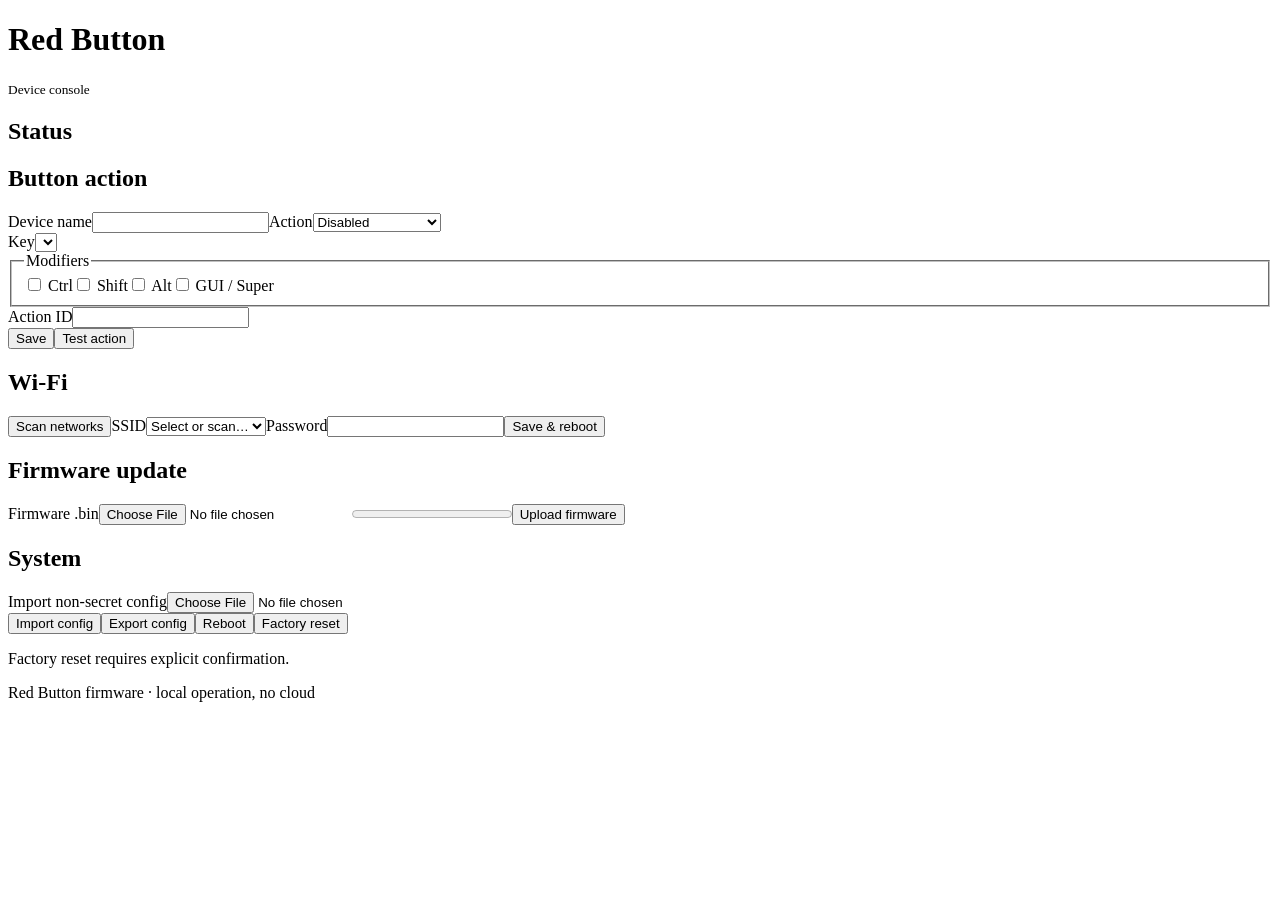
==== data/index.html @ b75f51d4 "Build complete ESP32-S3 red button project" ====
<!doctype html><html lang="en"><head><meta charset="utf-8"><meta name="viewport" content="width=device-width,initial-scale=1"><title>Red Button</title><link rel="stylesheet" href="/style.css"></head><body>
<header><span class="dot"></span><div><h1>Red Button</h1><small id="subtitle">Device console</small></div></header><main>
<section><h2>Status</h2><div id="status" class="grid"></div></section>
<section><h2>Button action</h2><label>Device name<input id="name" maxlength="32"></label><label>Action<select id="type"><option value="0">Disabled</option><option value="1">USB HID shortcut</option><option value="2">USB serial event</option></select></label><div id="hid"><label>Key<select id="key"></select></label><fieldset><legend>Modifiers</legend><label><input type="checkbox" id="ctrl"> Ctrl</label><label><input type="checkbox" id="shift"> Shift</label><label><input type="checkbox" id="alt"> Alt</label><label><input type="checkbox" id="gui"> GUI / Super</label></fieldset></div><div id="serial"><label>Action ID<input id="event" maxlength="64" pattern="[A-Za-z0-9_-]+"></label></div><div class="row"><button id="save">Save</button><button id="test" class="secondary">Test action</button></div><p id="actionResult"></p></section>
<section><h2>Wi-Fi</h2><button id="scan" class="secondary">Scan networks</button><label>SSID<select id="ssid"><option value="">Select or scan…</option></select></label><label>Password<input id="password" type="password" maxlength="63" autocomplete="new-password"></label><button id="saveWifi">Save & reboot</button><p id="wifiResult"></p></section>
<section><h2>Firmware update</h2><label>Firmware .bin<input id="firmware" type="file" accept=".bin"></label><progress id="progress" max="100" value="0"></progress><button id="upload">Upload firmware</button><p id="otaResult"></p></section>
<section><h2>System</h2><label>Import non-secret config<input id="importFile" type="file" accept="application/json,.json"></label><div class="row"><button id="import" class="secondary">Import config</button><button id="export" class="secondary">Export config</button><button id="reboot" class="secondary">Reboot</button><button id="reset" class="danger">Factory reset</button></div><p id="systemResult" class="note">Factory reset requires explicit confirmation.</p></section>
</main><footer>Red Button firmware · local operation, no cloud</footer><script src="/app.js"></script></body></html>
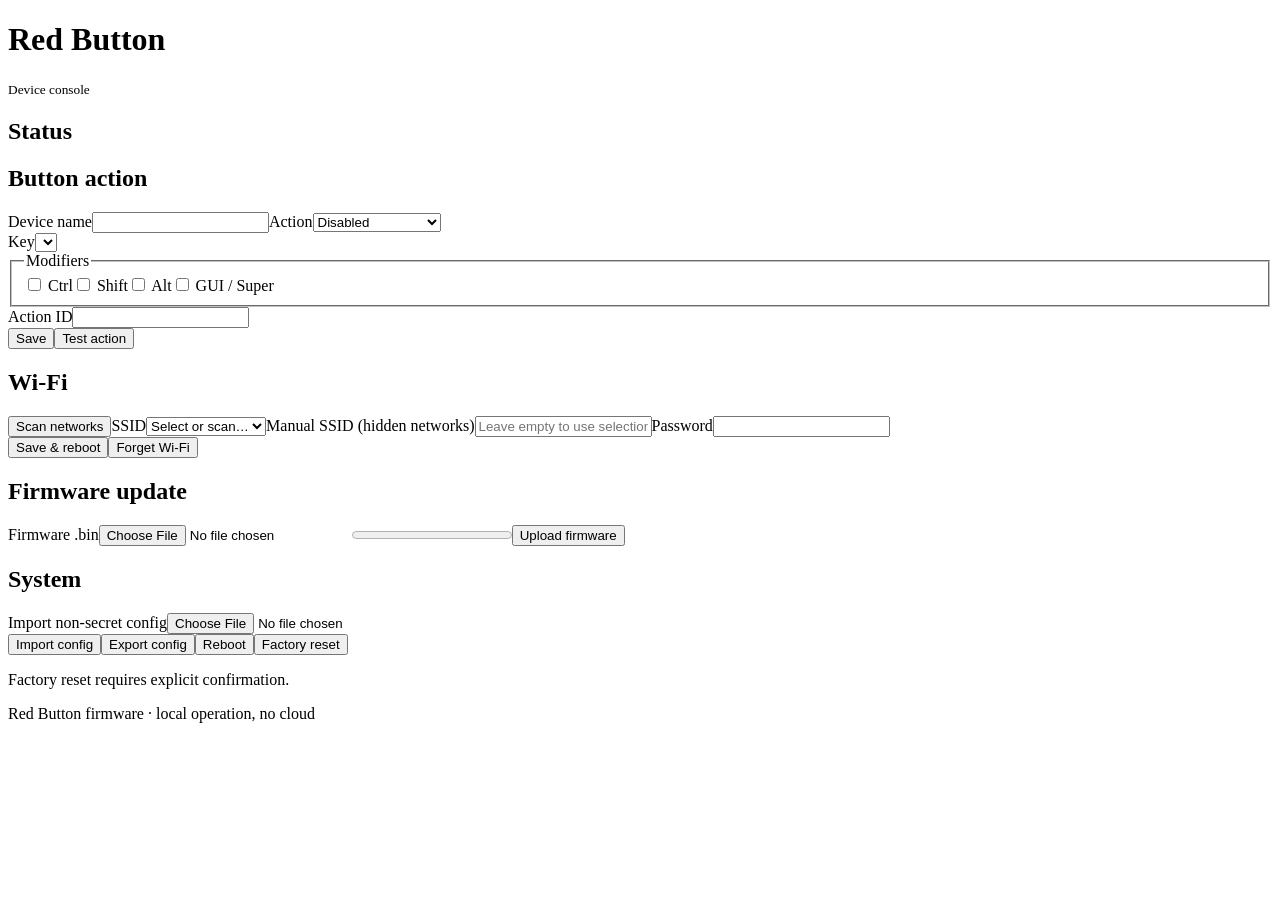
==== commit 71aaa32a: "Enhance Wi-Fi management and configuration features, including manual SSID input and forgetting Wi-F" ====
--- a/data/index.html
+++ b/data/index.html
@@ -2,7 +2,7 @@
 <header><span class="dot"></span><div><h1>Red Button</h1><small id="subtitle">Device console</small></div></header><main>
 <section><h2>Status</h2><div id="status" class="grid"></div></section>
 <section><h2>Button action</h2><label>Device name<input id="name" maxlength="32"></label><label>Action<select id="type"><option value="0">Disabled</option><option value="1">USB HID shortcut</option><option value="2">USB serial event</option></select></label><div id="hid"><label>Key<select id="key"></select></label><fieldset><legend>Modifiers</legend><label><input type="checkbox" id="ctrl"> Ctrl</label><label><input type="checkbox" id="shift"> Shift</label><label><input type="checkbox" id="alt"> Alt</label><label><input type="checkbox" id="gui"> GUI / Super</label></fieldset></div><div id="serial"><label>Action ID<input id="event" maxlength="64" pattern="[A-Za-z0-9_-]+"></label></div><div class="row"><button id="save">Save</button><button id="test" class="secondary">Test action</button></div><p id="actionResult"></p></section>
-<section><h2>Wi-Fi</h2><button id="scan" class="secondary">Scan networks</button><label>SSID<select id="ssid"><option value="">Select or scan…</option></select></label><label>Password<input id="password" type="password" maxlength="63" autocomplete="new-password"></label><button id="saveWifi">Save & reboot</button><p id="wifiResult"></p></section>
+<section><h2>Wi-Fi</h2><button id="scan" class="secondary">Scan networks</button><label>SSID<select id="ssid"><option value="">Select or scan…</option></select></label><label>Manual SSID (hidden networks)<input id="ssidManual" maxlength="32" placeholder="Leave empty to use selection above"></label><label>Password<input id="password" type="password" maxlength="63" autocomplete="new-password"></label><div class="row"><button id="saveWifi">Save & reboot</button><button id="forgetWifi" class="danger">Forget Wi-Fi</button></div><p id="wifiResult"></p></section>
 <section><h2>Firmware update</h2><label>Firmware .bin<input id="firmware" type="file" accept=".bin"></label><progress id="progress" max="100" value="0"></progress><button id="upload">Upload firmware</button><p id="otaResult"></p></section>
 <section><h2>System</h2><label>Import non-secret config<input id="importFile" type="file" accept="application/json,.json"></label><div class="row"><button id="import" class="secondary">Import config</button><button id="export" class="secondary">Export config</button><button id="reboot" class="secondary">Reboot</button><button id="reset" class="danger">Factory reset</button></div><p id="systemResult" class="note">Factory reset requires explicit confirmation.</p></section>
 </main><footer>Red Button firmware · local operation, no cloud</footer><script src="/app.js"></script></body></html>
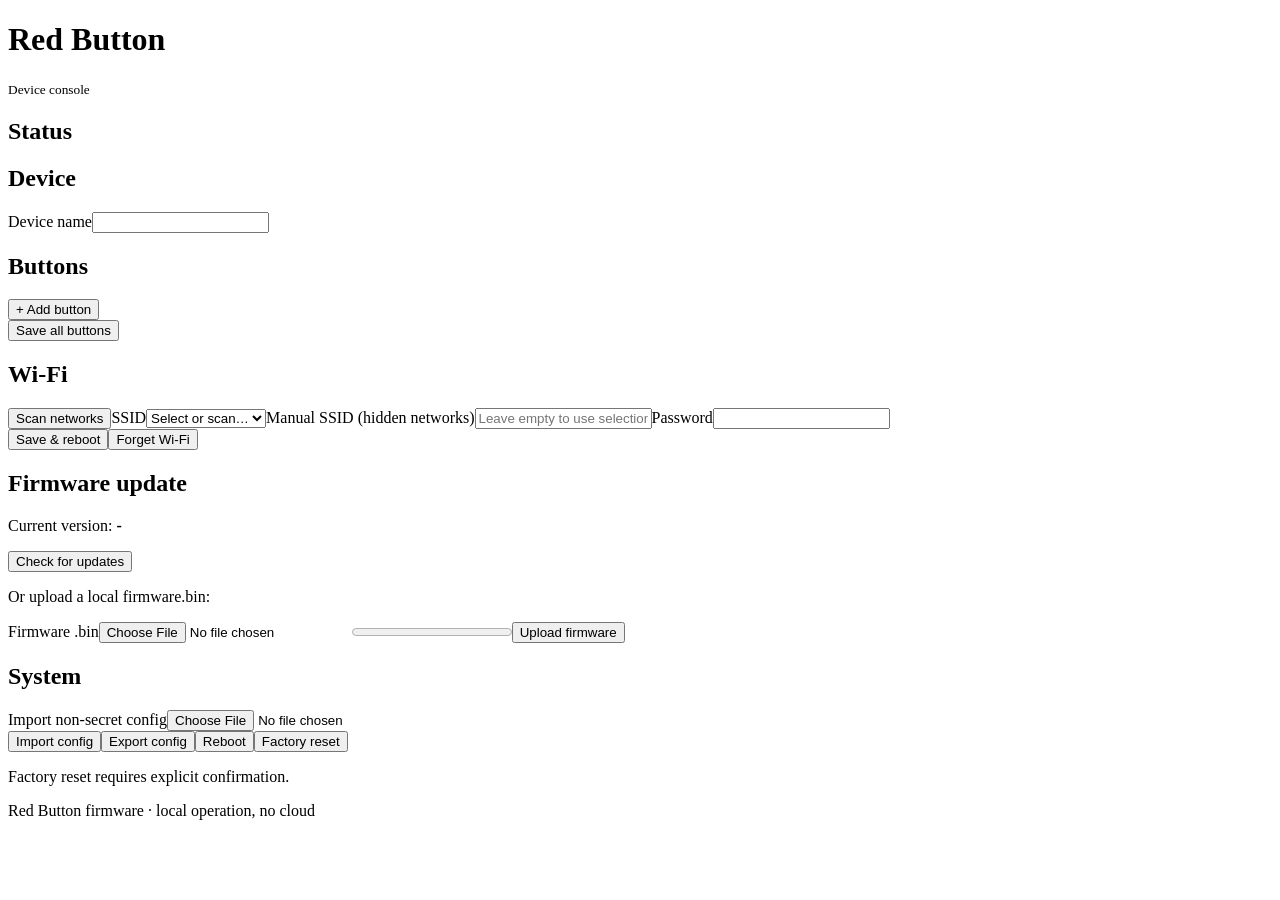
==== commit ed3b59c3: "feat: Refactor button management and add update functionality - Updated ActionManager to handle butt" ====
--- a/data/index.html
+++ b/data/index.html
@@ -1,8 +1,21 @@
 <!doctype html><html lang="en"><head><meta charset="utf-8"><meta name="viewport" content="width=device-width,initial-scale=1"><title>Red Button</title><link rel="stylesheet" href="/style.css"></head><body>
 <header><span class="dot"></span><div><h1>Red Button</h1><small id="subtitle">Device console</small></div></header><main>
 <section><h2>Status</h2><div id="status" class="grid"></div></section>
-<section><h2>Button action</h2><label>Device name<input id="name" maxlength="32"></label><label>Action<select id="type"><option value="0">Disabled</option><option value="1">USB HID shortcut</option><option value="2">USB serial event</option></select></label><div id="hid"><label>Key<select id="key"></select></label><fieldset><legend>Modifiers</legend><label><input type="checkbox" id="ctrl"> Ctrl</label><label><input type="checkbox" id="shift"> Shift</label><label><input type="checkbox" id="alt"> Alt</label><label><input type="checkbox" id="gui"> GUI / Super</label></fieldset></div><div id="serial"><label>Action ID<input id="event" maxlength="64" pattern="[A-Za-z0-9_-]+"></label></div><div class="row"><button id="save">Save</button><button id="test" class="secondary">Test action</button></div><p id="actionResult"></p></section>
+<section><h2>Device</h2><label>Device name<input id="name" maxlength="32"></label></section>
+<section><h2>Buttons</h2>
+  <div class="row"><button id="addButton" class="secondary" type="button">+ Add button</button></div>
+  <div id="buttonList"></div>
+  <div class="row"><button id="save" type="button">Save all buttons</button></div>
+  <p id="actionResult"></p>
+</section>
 <section><h2>Wi-Fi</h2><button id="scan" class="secondary">Scan networks</button><label>SSID<select id="ssid"><option value="">Select or scan…</option></select></label><label>Manual SSID (hidden networks)<input id="ssidManual" maxlength="32" placeholder="Leave empty to use selection above"></label><label>Password<input id="password" type="password" maxlength="63" autocomplete="new-password"></label><div class="row"><button id="saveWifi">Save & reboot</button><button id="forgetWifi" class="danger">Forget Wi-Fi</button></div><p id="wifiResult"></p></section>
-<section><h2>Firmware update</h2><label>Firmware .bin<input id="firmware" type="file" accept=".bin"></label><progress id="progress" max="100" value="0"></progress><button id="upload">Upload firmware</button><p id="otaResult"></p></section>
+<section><h2>Firmware update</h2>
+  <p class="note">Current version: <b id="fwCurrent">-</b></p>
+  <div class="row"><button id="checkUpdate" class="secondary" type="button">Check for updates</button><button id="installUpdate" type="button" hidden>Install update</button></div>
+  <p id="updateStatus" class="note"></p>
+  <progress id="updateProgress" max="100" value="0" hidden></progress>
+  <p class="note">Or upload a local firmware.bin:</p>
+  <label>Firmware .bin<input id="firmware" type="file" accept=".bin"></label><progress id="progress" max="100" value="0"></progress><button id="upload">Upload firmware</button><p id="otaResult"></p>
+</section>
 <section><h2>System</h2><label>Import non-secret config<input id="importFile" type="file" accept="application/json,.json"></label><div class="row"><button id="import" class="secondary">Import config</button><button id="export" class="secondary">Export config</button><button id="reboot" class="secondary">Reboot</button><button id="reset" class="danger">Factory reset</button></div><p id="systemResult" class="note">Factory reset requires explicit confirmation.</p></section>
 </main><footer>Red Button firmware · local operation, no cloud</footer><script src="/app.js"></script></body></html>
